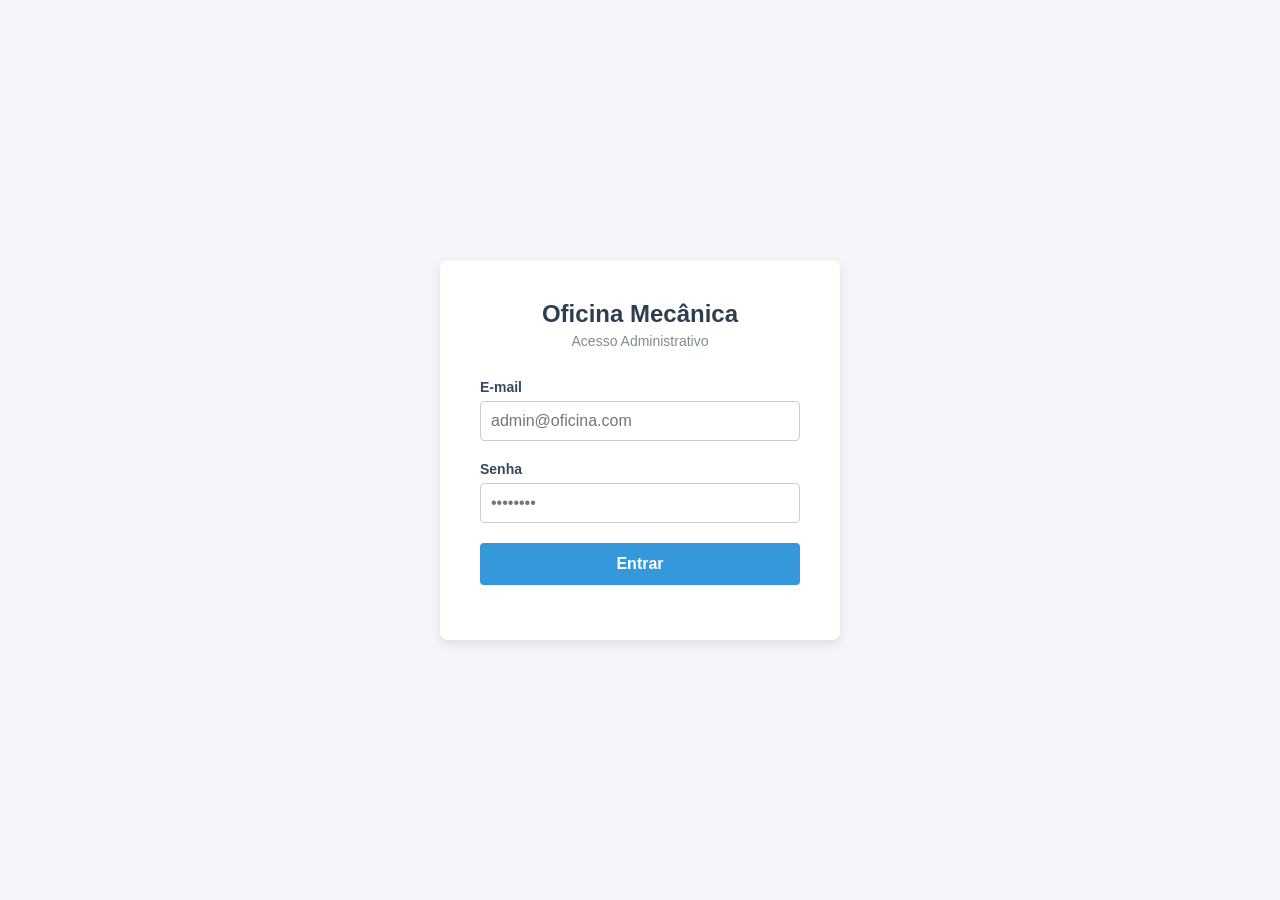
==== OficinaAPI/wwwroot/index.html @ 0b1e6926 "Adicionar arquivos de projeto." ====
﻿<!DOCTYPE html>
<html lang="pt-br">
<head>
    <meta charset="UTF-8">
    <meta name="viewport" content="width=device-width, initial-scale=1.0">
    <title>Oficina Mecânica - Login Admin</title>
    <link rel="stylesheet" href="css/estilos.css">
</head>
<body>
    <div class="login-container">
        <form id="loginForm" class="login-form">
            <h2>Oficina Mecânica</h2>
            <h3>Acesso Administrativo</h3>

            <div class="input-group">
                <label for="email">E-mail</label>
                <input type="email" id="email" required placeholder="admin@oficina.com">
            </div>

            <div class="input-group">
                <label for="senha">Senha</label>
                <input type="password" id="senha" required placeholder="••••••••">
            </div>

            <button type="submit" class="btn-login">Entrar</button>
            <p id="mensagemErro" class="error-message"></p>
        </form>
    </div>

    <script src="js/auth.js"></script>
</body>
</html>
---- OficinaAPI/wwwroot/css/estilos.css ----
﻿/* Configurações Globais */
* {
    margin: 0;
    padding: 0;
    box-sizing: border-box;
    font-family: 'Segoe UI', Tahoma, Geneva, Verdana, sans-serif;
}

body {
    background-color: #f4f6f9;
    display: flex;
    justify-content: center;
    align-items: center;
    height: 100vh;
}

/* Container do Login centralizado com Flexbox */
.login-container {
    background-color: #ffffff;
    padding: 40px;
    border-radius: 8px;
    box-shadow: 0 4px 12px rgba(0, 0, 0, 0.1);
    width: 100%;
    max-width: 400px;
}

.login-form h2 {
    color: #2c3e50;
    margin-bottom: 5px;
    text-align: center;
}

.login-form h3 {
    color: #7f8c8d;
    font-size: 14px;
    font-weight: 400;
    margin-bottom: 30px;
    text-align: center;
}

/* Grupos de Input */
.input-group {
    margin-bottom: 20px;
    display: flex;
    flex-direction: column;
}

    .input-group label {
        margin-bottom: 6px;
        color: #34495e;
        font-weight: 600;
        font-size: 14px;
    }

    .input-group input {
        padding: 10px;
        border: 1px solid #cccccc;
        border-radius: 4px;
        font-size: 16px;
        outline: none;
        transition: border-color 0.2s;
    }

        .input-group input:focus {
            border-color: #3498db;
        }

/* Botão de Envio */
.btn-login {
    width: 100%;
    padding: 12px;
    background-color: #3498db;
    border: none;
    border-radius: 4px;
    color: white;
    font-size: 16px;
    font-weight: bold;
    cursor: pointer;
    transition: background-color 0.2s;
}

    .btn-login:hover {
        background-color: #2980b9;
    }

/* Mensagens de Alerta */
.error-message {
    color: #e74c3c;
    margin-top: 15px;
    font-size: 14px;
    text-align: center;
}
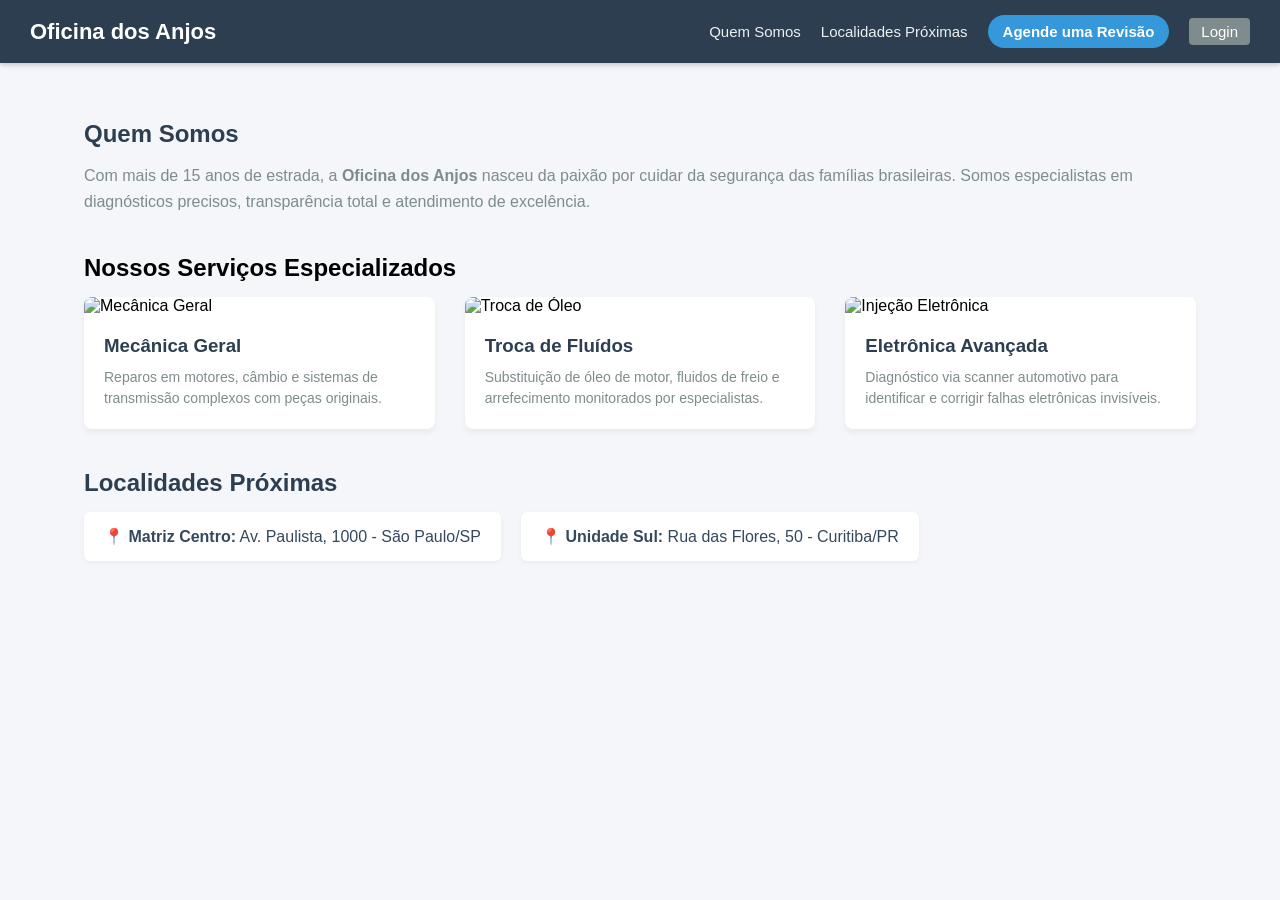
==== commit adfba7a6: "alteracao" ====
--- a/OficinaAPI/wwwroot/index.html
+++ b/OficinaAPI/wwwroot/index.html
@@ -3,30 +3,62 @@
 <head>
     <meta charset="UTF-8">
     <meta name="viewport" content="width=device-width, initial-scale=1.0">
-    <title>Oficina Mecânica - Login Admin</title>
-    <link rel="stylesheet" href="css/estilos.css">
+    <title>Oficina dos Anjos - Home</title>
+    <link rel="stylesheet" href="css/dashboard.css">
 </head>
 <body>
-    <div class="login-container">
-        <form id="loginForm" class="login-form">
-            <h2>Oficina Mecânica</h2>
-            <h3>Acesso Administrativo</h3>
 
-            <div class="input-group">
-                <label for="email">E-mail</label>
-                <input type="email" id="email" required placeholder="admin@oficina.com">
+    <header class="navbar">
+        <div class="logo">Oficina dos Anjos</div>
+        <nav class="menu">
+            <a href="#quem-somos" class="menu-item">Quem Somos</a>
+            <a href="#locais" class="menu-item">Localidades Próximas</a>
+            <a href="agendamento.html" class="menu-item btn-agendar-menu">Agende uma Revisão</a>
+            <a href="login.html" class="menu-item login-link">Login</a>
+        </nav>
+    </header>
+
+    <main class="dashboard-container">
+        <section id="quem-somos" class="info-section">
+            <h1>Quem Somos</h1>
+            <p>Com mais de 15 anos de estrada, a <strong>Oficina dos Anjos</strong> nasceu da paixão por cuidar da segurança das famílias brasileiras. Somos especialistas em diagnósticos precisos, transparência total e atendimento de excelência.</p>
+        </section>
+
+        <section class="services-showcase">
+            <h2>Nossos Serviços Especializados</h2>
+            <div class="cards-grid">
+                <div class="card">
+                    <img src="http://googleusercontent.com/image_collection/image_retrieval/15281080811340185629_0" alt="Mecânica Geral">
+                    <div class="card-body">
+                        <h3>Mecânica Geral</h3>
+                        <p>Reparos em motores, câmbio e sistemas de transmissão complexos com peças originais.</p>
+                    </div>
+                </div>
+                <div class="card">
+                    <img src="http://googleusercontent.com/image_collection/image_retrieval/3940644946017485905_0" alt="Troca de Óleo">
+                    <div class="card-body">
+                        <h3>Troca de Fluídos</h3>
+                        <p>Substituição de óleo de motor, fluidos de freio e arrefecimento monitorados por especialistas.</p>
+                    </div>
+                </div>
+                <div class="card">
+                    <img src="https://images.unsplash.com/photo-1619642751034-765dfdf7c58e?q=80&w=400" alt="Injeção Eletrônica">
+                    <div class="card-body">
+                        <h3>Eletrônica Avançada</h3>
+                        <p>Diagnóstico via scanner automotivo para identificar e corrigir falhas eletrônicas invisíveis.</p>
+                    </div>
+                </div>
             </div>
+        </section>
 
-            <div class="input-group">
-                <label for="senha">Senha</label>
-                <input type="password" id="senha" required placeholder="••••••••">
+        <section id="locais" class="info-section">
+            <h2>Localidades Próximas</h2>
+            <div class="locais-container">
+                <div class="local-item">📍 <strong>Matriz Centro:</strong> Av. Paulista, 1000 - São Paulo/SP</div>
+                <div class="local-item">📍 <strong>Unidade Sul:</strong> Rua das Flores, 50 - Curitiba/PR</div>
             </div>
+        </section>
+    </main>
 
-            <button type="submit" class="btn-login">Entrar</button>
-            <p id="mensagemErro" class="error-message"></p>
-        </form>
-    </div>
-
-    <script src="js/auth.js"></script>
 </body>
 </html>
--- a/OficinaAPI/wwwroot/css/dashboard.css
+++ b/OficinaAPI/wwwroot/css/dashboard.css
@@ -0,0 +1,258 @@
+﻿* {
+    margin: 0;
+    padding: 0;
+    box-sizing: border-box;
+    font-family: 'Segoe UI', Arial, sans-serif;
+}
+
+body {
+    background-color: #f4f6f9;
+    padding-bottom: 50px;
+    display: flex;
+    flex-direction: column;
+    align-items: center;
+}
+
+/* Navbar Flexbox */
+.navbar {
+    width: 100%;
+    background: #2c3e50;
+    padding: 15px 30px;
+    display: flex;
+    justify-content: space-between;
+    align-items: center;
+    position: fixed;
+    top: 0;
+    left: 0;
+    z-index: 1000;
+    box-shadow: 0 2px 5px rgba(0,0,0,0.2);
+}
+
+.logo {
+    color: white;
+    font-size: 22px;
+    font-weight: bold;
+}
+
+.menu {
+    display: flex;
+    align-items: center;
+    gap: 20px;
+}
+
+.menu-item {
+    color: #ecf0f1;
+    text-decoration: none;
+    font-weight: 500;
+    font-size: 15px;
+    transition: color 0.2s;
+}
+
+    .menu-item:hover {
+        color: #3498db;
+    }
+
+.btn-agendar-menu {
+    background-color: #3498db;
+    padding: 8px 15px;
+    border-radius: 20px;
+    color: white !important;
+    font-weight: bold;
+}
+
+    .btn-agendar-menu:hover {
+        background-color: #2980b9;
+    }
+
+.login-link {
+    background: #7f8c8d;
+    padding: 5px 12px;
+    border-radius: 4px;
+    color: white !important;
+}
+
+    .login-link:hover {
+        background: #95a5a6;
+    }
+
+.btn-sair {
+    background: #e74c3c;
+    color: white;
+    border: none;
+    padding: 8px 15px;
+    border-radius: 4px;
+    cursor: pointer;
+    font-weight: bold;
+}
+
+/* Layout Geral */
+.dashboard-container {
+    margin-top: 100px;
+    width: 90%;
+    max-width: 1200px;
+    padding: 20px;
+    display: flex;
+    flex-direction: column;
+    gap: 40px;
+}
+
+.info-section h1, .info-section h2 {
+    color: #2c3e50;
+    margin-bottom: 15px;
+}
+
+.info-section p {
+    color: #7f8c8d;
+    font-size: 16px;
+    line-height: 1.6;
+}
+
+/* Locais */
+.locais-container {
+    display: flex;
+    gap: 20px;
+    margin-top: 15px;
+    flex-wrap: wrap;
+}
+
+.local-item {
+    background-color: #ffffff;
+    padding: 15px 20px;
+    border-radius: 6px;
+    box-shadow: 0 2px 5px rgba(0,0,0,0.05);
+    color: #34495e;
+}
+
+/* Grid de Cards */
+.cards-grid {
+    display: grid;
+    grid-template-columns: repeat(auto-fit, minmax(300px, 1fr));
+    gap: 30px;
+    margin-top: 15px;
+}
+
+.card {
+    background: white;
+    border-radius: 8px;
+    overflow: hidden;
+    box-shadow: 0 4px 6px rgba(0,0,0,0.05);
+    transition: transform 0.2s;
+}
+
+    .card:hover {
+        transform: translateY(-5px);
+    }
+
+    .card img {
+        width: 100%;
+        height: 220px;
+        object-fit: cover;
+    }
+
+.card-body {
+    padding: 20px;
+}
+
+    .card-body h3 {
+        color: #2c3e50;
+        margin-bottom: 10px;
+    }
+
+    .card-body p {
+        color: #7f8c8d;
+        font-size: 14px;
+        line-height: 1.5;
+    }
+
+/* Tabelas do Admin */
+.finalizados-section {
+    border-top: 3px solid #27ae60;
+    padding-top: 25px;
+}
+
+    .finalizados-section h2 {
+        color: #27ae60;
+    }
+
+.admin-table {
+    width: 100%;
+    border-collapse: collapse;
+    background: white;
+    box-shadow: 0 2px 8px rgba(0,0,0,0.06);
+    border-radius: 6px;
+    overflow: hidden;
+    margin-top: 15px;
+}
+
+    .admin-table th, .admin-table td {
+        padding: 12px 15px;
+        text-align: left;
+        border-bottom: 1px solid #e1e8ed;
+    }
+
+    .admin-table th {
+        background: #34495e;
+        color: white;
+    }
+
+.badge {
+    padding: 4px 8px;
+    border-radius: 12px;
+    font-size: 11px;
+    font-weight: bold;
+    text-transform: uppercase;
+}
+
+    .badge.pendente {
+        background: #f1c40f;
+        color: black;
+    }
+
+    .badge.em {
+        background: #3498db;
+        color: white;
+    }
+
+.btn-iniciar {
+    background: #3498db;
+    color: white;
+    border: none;
+    padding: 6px 12px;
+    border-radius: 4px;
+    cursor: pointer;
+    font-weight: bold;
+}
+
+.finalizar-box {
+    display: flex;
+    gap: 8px;
+}
+
+    .finalizar-box input {
+        padding: 6px;
+        border: 1px solid #ccc;
+        border-radius: 4px;
+        width: 200px;
+    }
+
+.btn-concluir {
+    background: #27ae60;
+    color: white;
+    border: none;
+    padding: 6px 12px;
+    border-radius: 4px;
+    cursor: pointer;
+    font-weight: bold;
+}
+
+select {
+    padding: 6px;
+    border-radius: 4px;
+    border: 1px solid #ccc;
+}
+
+.comentario-txt {
+    color: #555;
+    font-style: italic;
+    font-size: 14px;
+}
